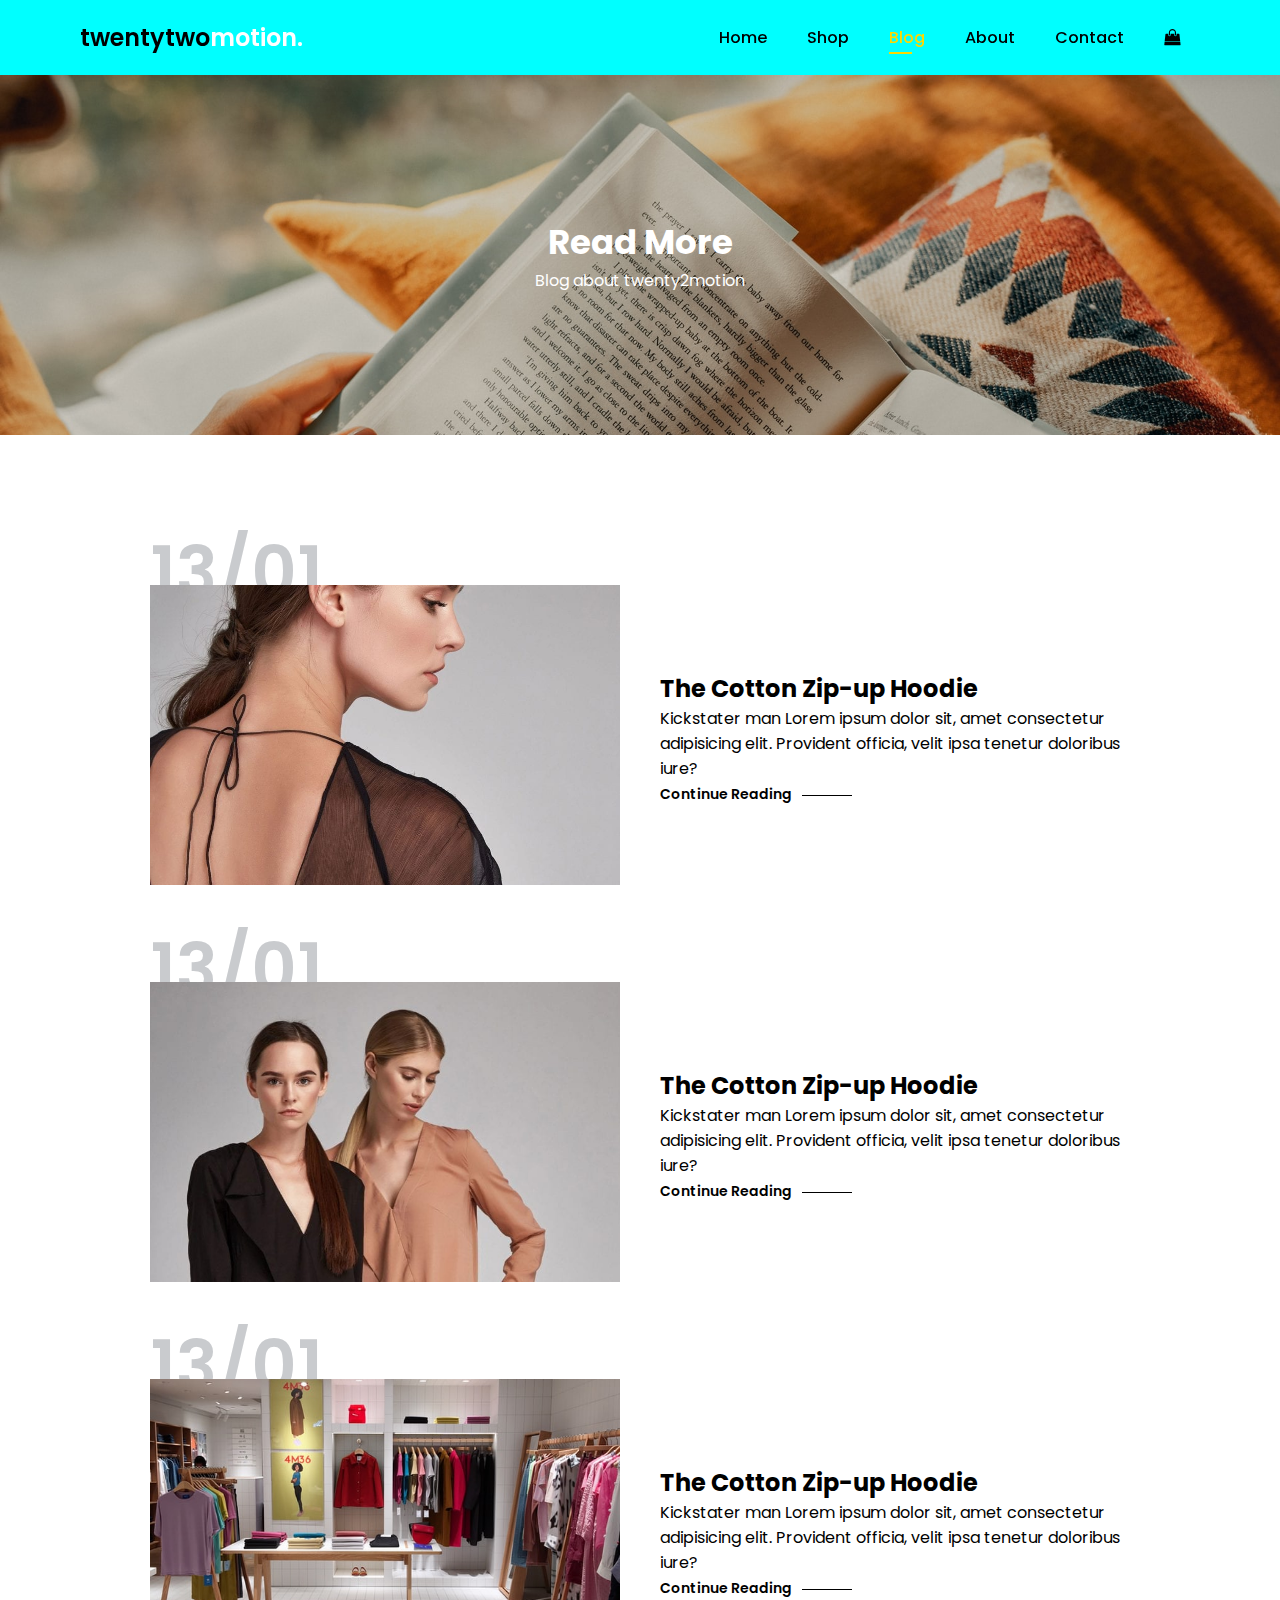
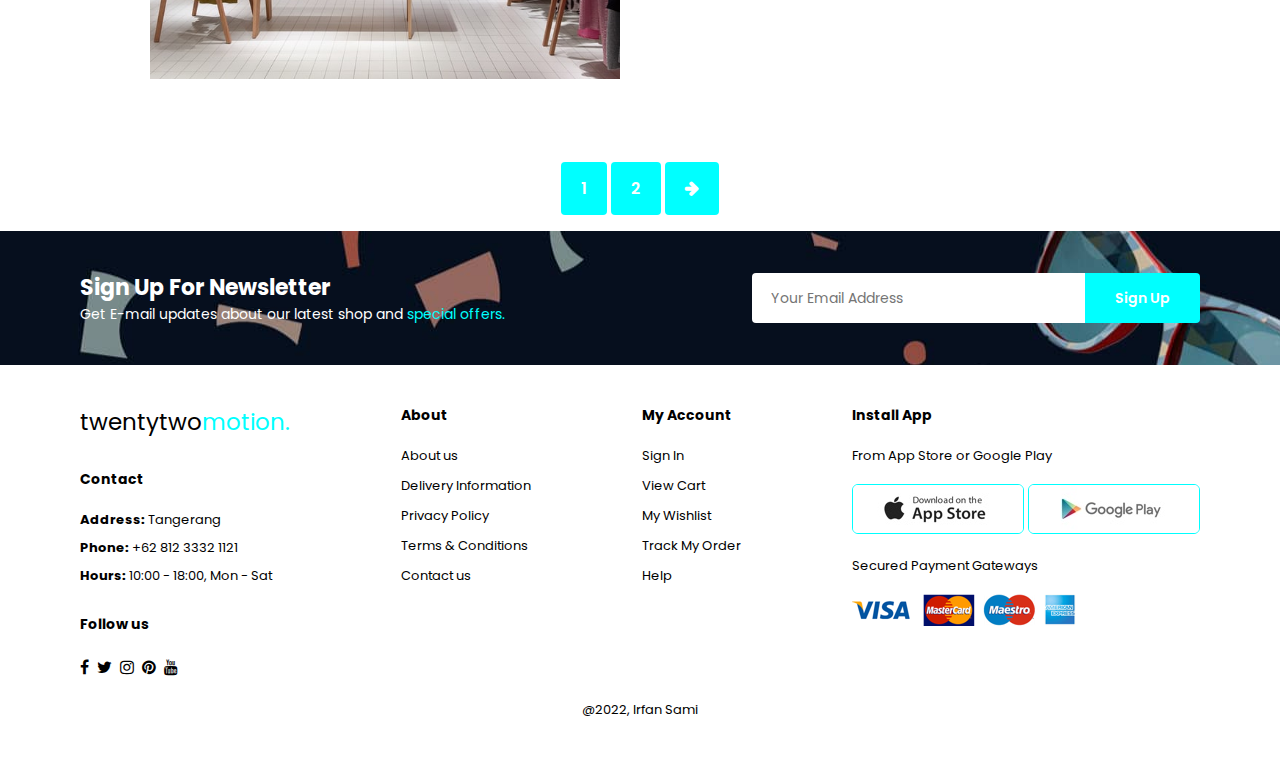
==== blog.html @ f617ca68 "menambahkan blog" ====
<!DOCTYPE html>
<html lang="en">
<head>
  <meta charset="UTF-8">
  <meta http-equiv="X-UA-Compatible" content="IE=edge">
  <meta name="viewport" content="width=device-width, initial-scale=1.0">
  <link rel="stylesheet" href="./src/css/style.css">
  <link rel="stylesheet" href="https://cdnjs.cloudflare.com/ajax/libs/font-awesome/4.7.0/css/font-awesome.min.css">
  <title>Ecommerce</title>
</head>
<body>
  <section id="header">
    <a href="#" class="logo">twentytwo<span>motion.</span></a>
    <div>
      <ul id="navbar">
        <li><a href="index.html">Home</a></li>
        <li><a href="shop.html">Shop</a></li>
        <li><a href="blog.html" class="active">Blog</a></li>
        <li><a href="#">About</a></li>
        <li><a href="#">Contact</a></li>
        <li id="lg-bag"><a href="#"><i class="fa fa-shopping-bag" aria-hidden="true"></i></a></li>
        <a href="#" id="close"><i class="fa fa-times"></i></a>
      </ul>
    </div>
    <div id="mobile">
      <a href="#"><i class="fa fa-shopping-bag"></i></a>
      <i id="bar" class="fa fa-outdent"></i>
    </div>
  </section>

  <section id="page-header" class="blog-header">
    <h2>Read More</h2>
    <p>Blog about twenty2motion</p>
  </section>

  <section id="blog">
    <div class="blog-box">
      <div class="blog-image">
        <img src="./src/images/blog/b1.jpg" alt="image-1">
      </div>
      <div class="blog-details">
        <h2>The Cotton Zip-up Hoodie</h2>
        <p>Kickstater man Lorem ipsum dolor sit, amet consectetur adipisicing elit. Provident officia, velit ipsa tenetur doloribus iure?</p>
        <a href="#">Continue Reading</a>
      </div>
      <h1>13/01</h1>
    </div>
    <div class="blog-box">
      <div class="blog-image">
        <img src="./src/images/blog/b2.jpg" alt="image-1">
      </div>
      <div class="blog-details">
        <h2>The Cotton Zip-up Hoodie</h2>
        <p>Kickstater man Lorem ipsum dolor sit, amet consectetur adipisicing elit. Provident officia, velit ipsa tenetur doloribus iure?</p>
        <a href="#">Continue Reading</a>
      </div>
      <h1>13/01</h1>
    </div>
    <div class="blog-box">
      <div class="blog-image">
        <img src="./src/images/blog/b3.jpg" alt="image-1">
      </div>
      <div class="blog-details">
        <h2>The Cotton Zip-up Hoodie</h2>
        <p>Kickstater man Lorem ipsum dolor sit, amet consectetur adipisicing elit. Provident officia, velit ipsa tenetur doloribus iure?</p>
        <a href="#">Continue Reading</a>
      </div>
      <h1>13/01</h1>
    </div>
  </section>

  <section id="pagination">
    <a href="#">1</a>
    <a href="#">2</a>
    <a href="#"><i class="fa fa-arrow-right"></i></a>
  </section>

  <section id="newsletter" class="section-p1 section m1">
    <div class="newstext">
      <h4>Sign Up For Newsletter</h4>
      <p>Get E-mail updates about our latest shop and <span>special offers.</span></p>
    </div>
    <div class="form">
      <input type="text" placeholder="Your Email Address">
      <button class="nl-normal">Sign Up</button>
    </div>
  </section>

  <footer class="section-p1">
    <div class="col">
      <a href="#" class="logo2">twentytwo<span>motion.</span></a>
      <h4>Contact</h4>
      <p><strong>Address:</strong> Tangerang</p>
      <p><strong>Phone:</strong> +62 812 3332 1121</p>
      <p><strong>Hours:</strong> 10:00 - 18:00, Mon - Sat</p>
      <div class="follow">
        <h4>Follow us</h4>
        <div class="icon">
          <i class="fa fa-facebook"></i>
          <i class="fa fa-twitter"></i>
          <i class="fa fa-instagram"></i>
          <i class="fa fa-pinterest"></i>
          <i class="fa fa-youtube"></i>
        </div>
      </div>
    </div>
    <div class="col">
      <h4>About</h4>
      <a href="#">About us</a>
      <a href="#">Delivery Information</a>
      <a href="#">Privacy Policy</a>
      <a href="#">Terms & Conditions</a>
      <a href="#">Contact us</a>
    </div>
    <div class="col">
      <h4>My Account</h4>
      <a href="#">Sign In</a>
      <a href="#">View Cart</a>
      <a href="#">My Wishlist</a>
      <a href="#">Track My Order</a>
      <a href="#">Help</a>
    </div>
    <div class="col install">
      <h4>Install App</h4>
      <p>From App Store or Google Play</p>
      <div class="row">
        <img src="./src/images/pay/app.jpg" alt="AppStore">
        <img src="./src/images/pay/play.jpg" alt="GooglePlay">
      </div>
      <p>Secured Payment Gateways</p>
      <img src="./src/images/pay/pay.png" alt="Pay">
    </div>
    <div class="copyright">
      <p>@2022, Irfan Sami</p>
    </div>
  </footer>

  <script src="./src/js/main.js"></script>
</body>
</html>
---- src/css/style.css ----
@import url('https://fonts.googleapis.com/css2?family=Poppins:wght@400;500;600;700&display=swap');

/* global styling  */
* {
  font-family: 'Poppins', sans-serif;
  margin: 0;
  padding: 0;
  box-sizing: border-box;
  text-decoration: none;
}

body {
  width: 100%;
}

.section-p1 {
  padding: 40px 80px;
}

.section-m1 {
  margin: 40px 0;
}

button.normal {
  font-size: 14px;
  font-weight: 600;
  padding: 15px 30px;
  color: black;
  background-color: white;
  border-radius: 4px;
  cursor: pointer;
  border: none;
  outline: none;
  transition: 0.2s;
}

button.white {
  font-size: 13px;
  font-weight: 600;
  padding: 11px 18px;
  color: white;
  background-color: transparent;
  cursor: pointer;
  border: 1px solid white;
  outline: none;
  transition: 0.2s;
}

button.nl-normal {
  font-size: 14px;
  font-weight: 600;
  padding: 15px 30px;
  color: white;
  background-color: aqua;
  border-radius: 4px;
  cursor: pointer;
  border: none;
  outline: none;
  transition: 0.2s;
  height: 3.125rem;
}

/* header styling  */
#header {
  display: flex;
  align-items: center;
  justify-content: space-between;
  padding: 20px 80px;
  background: aqua;
  box-shadow: 0 5px 15px rgba(0, 0, 0, 0.06);
  z-index: 999;
  position: sticky;
  top: 0;
  left: 0;
}

.logo {
  font-size: 24px;
  font-weight: 600;
  color: black;
}

.logo span {
  color: white;
}

#navbar {
  display: flex;
  align-items: center;
  justify-content: center;
}

#navbar li {
  list-style: none;
  padding: 0 20px;
  position: relative;
}

#navbar li a {
  font-size: 16px;
  font-weight: 500;
  color: black;
  transition: 0.03s ease;
}

#navbar li a:hover,
#navbar li a.active {
  color: gold;
}

#navbar li a.active::after,
#navbar li a:hover::after {
  content: "";
  width: 30%;
  height: 2px;
  background: gold;
  position: absolute;
  bottom: -4px;
  left: 20px;
}

#mobile{
  display: none;
  align-items: center;
}
#close{
  display: none;
}

/* hero styling */
#hero {
  background: url('../images/home/banner.png');
  height: 87vh;
  width: 100%;
  background-size: cover;
  background-position: top 25% right 0;
  padding: 0 550px 60px;
  display: flex;
  flex-direction: column;
  align-items: flex-start;
  justify-content: end;
}

#hero button {
  font-size: 20px;
  font-weight: 500;
  background-color: gold;
  width: 100%;
  cursor: pointer;
  transition: 0.3 ease;
}

#hero button:hover {
  color: white;
}

/* feature styling */
#feature {
  display: flex;
  align-items: center;
  justify-content: space-between;
  flex-wrap: wrap;
}

#feature .fe-box {
  width: 180px;
  text-align: center;
  padding: 25px 15px;
  box-shadow: 20px 20px 34px rgba(0, 0, 0, 0.03);
  border: 1px solid #cce7d0;
  border-radius: 4px;
  margin: 15px 0;
}

#feature .fe-box:hover {
  box-shadow: 10px 10px 54px rgba(219, 218, 223, 0.1);
}

#feature .fe-box img {
  width: 100%;
  margin-bottom: 10px;
}

#feature .fe-box h6 {
  display: inline-block;
  padding: 9px 8px 6px 8px;
  line-height: 1;
  border-radius: 4px;
  color: #088178;
  background-color: #fddde4;
}

#feature .fe-box:nth-child(2) h6 {
  background-color: #cdebbc;
}

#feature .fe-box:nth-child(3) h6 {
  background-color: #d1e8f2;
}

#feature .fe-box:nth-child(4) h6 {
  background-color: #cdd4f8;
}

#feature .fe-box:nth-child(5) h6 {
  background-color: #f6dbf6;
}

#feature .fe-box:nth-child(6) h6 {
  background-color: #cdebbe;
}

/* Product styling  */
#product1 {
  text-align: center;
}

#product1 .pro-container {
  display: flex;
  justify-content: space-between;
  padding-top: 20px;
  flex-wrap: wrap;
}

#product1 h2 {
  font-size: 55px;
}

#product1 p {
  font-size: 18px;
}

#product1 .pro {
  width: 23%;
  min-width: 250px;
  padding: 10px 12px;
  border: 1px solid #cce7d0;
  border-radius: 20px;
  cursor: pointer;
  box-shadow: 20px 20px 30px rgba(0, 0, 0, 0.02);
  margin: 15px 0;
  transition: 0.02 ease;
  position: relative;
}

#product1 .pro:hover {
  box-shadow: 20px 20px 30px rgba(0, 0, 0, 0.06);
}

#product1 .pro img {
  width: 100%;
  border-radius: 20px;
}

#product1 .pro .des {
  text-align: start;
  padding: 10px 0;
}

#product1 .pro .des span {
  color: #606063;
  font-size: 12px;
}

#product1 .pro .des h5 {
  padding-top: 7px;
  color: black;
  font-size: 14px;
}

#product1 .pro .des h4 {
  padding-top: 7px;
  font-size: 22px;
  font-weight: 700;
}

#product1 .pro .star .checked {
  color: orange;
}

#product1 .pro .cart {
  width: 40px;
  height: 40px;
  line-height: 40px;
  border-radius: 50px;
  background-color: aqua;
  font-weight: 500;
  color: black;
  border: 1px solid #cce7d0;
  position: absolute;
  bottom: 20px;
  right: 10px;
}

/* banner styling  */
#banner {
  display: flex;
  flex-direction: column;
  justify-content: center;
  align-items: center;
  text-align: center;
  background-image: url("../images/banner/b2.jpg");
  width: 100%;
  height: 40vh;
  background-size: cover;
  background-position: center;
}

#banner h4 {
  color: white;
  font-size: 24px;
  font-weight: 500;
}

#banner h2 {
  color: white;
  font-size: 38px;
}

#banner h2 span {
  color: aqua;
}

#banner button:hover {
  background: aqua;
}

/* sm-banner styling  */
#sm-banner {
  display: flex;
  justify-content: space-between;
  flex-wrap: wrap;
}

#sm-banner .banner-box {
  display: flex;
  flex-direction: column;
  justify-content: center;
  align-items: flex-start;
  background-image: url("../images/banner/b17.jpg");
  min-width: 580px;
  height: 50vh;
  background-size: cover;
  background-position: center;
  padding: 30px;
}

#sm-banner .banner-box2 {
  background-image: url("../images/banner/b10.jpg");
}

#sm-banner h4 {
  color: white;
  font-weight: 500;
  font-size: 20px;
}

#sm-banner h2 {
  color: white;
  font-size: 34px;
}

#sm-banner span {
  color: white;
  margin-bottom: 12px;
}

#sm-banner button:hover {
  background: aqua;
  border: 1px solid aqua;
  color: black;
}

/* banner3 styling  */
#banner3 {
  display: flex;
  justify-content: space-between;
  flex-wrap: wrap;
  padding: 0 80px;
}

#banner3 .banner-box {
  display: flex;
  flex-direction: column;
  justify-content: center;
  align-items: flex-start;
  background-image: url("../images/banner/b7.jpg");
  min-width: 30%;
  height: 30vh;
  background-size: cover;
  background-position: center;
  padding: 20px;
  margin-bottom: 20px;
}

#banner3 .banner-box2 {
  background-image: url("../images/banner/b16.jpg");
}

#banner3 .banner-box3 {
  background-image: url("../images/banner/b18.jpg");
}

#banner3 h2 {
  color: white;
  font-size: 22px;
}

#banner3 h3 {
  color: crimson;
  font-size: 15px;
}

/* newsletter styling  */
#newsletter {
  display: flex;
  justify-content: space-between;
  flex-wrap: wrap;
  align-items: center;
  background-image: url("/src/images/banner/b2.jpg");
  background-repeat: no-repeat;
  background-position: 20% 30%;
  background-color: #088178;
}

#newsletter h4 {
  color: white;
  font-size: 22px;
}

#newsletter p {
  font-size: 14px;
  color: white;
}

#newsletter p span {
  color: aqua;
}

#newsletter input {
  height: 3.125rem;
  padding: 0 1.25em;
  font-size: 14px;
  width: 100%;
  border: 1px solid transparent;
  border-radius: 4px;
  outline: none;
  border-top-right-radius: 0;
  border-bottom-right-radius: 0;
}

#newsletter .form {
  display: flex;
  width: 40%;
}

#newsletter button {
  background-color: aqua;
  border-top-left-radius: 0;
  border-bottom-left-radius: 0;
  text-align: center;
  white-space: nowrap;
}
/* ===================================================================================================== */
/* PAGES SHOP  */
#page-header{
  background-image: url("../images/banner/b1.jpg");
  width: 100%;
  height: 40vh;
  background-size: cover;
  display: flex;
  color: white;
  justify-content: center;
  text-align: center;
  flex-direction: column;
  padding: 14px;
}
#page-header h2{
  font-size: 34px;
}
#pagination{
  text-align: center;
  margin-bottom: 30px;
}
#pagination a{
  background-color: aqua;
  padding: 15px 20px;
  border-radius: 4px;
  color: white;
  font-weight: 600;
}
#pagination a i{
  font-size: 16px;
  font-weight: 600;
}
/* ===================================================================================================== */
/* Product Details  */
#prodetails{
  display: flex;
  margin-top: 20px;
}
#prodetails .single-pro-image{
  width: 40%;
  margin-right: 50px;
}
.small-img-group{
  display: flex;
  justify-content: space-between;
}
.small-img-col{
  flex-basis: 24%;
  cursor: pointer;
}
#prodetails .single-pro-details{
  width: 50%;
  padding-top: 50px;
}
#prodetails .single-pro-details h6{
  font-size: 14px;
}
#prodetails .single-pro-details h4{
  font-size: 24px;
  padding: 40px 0 10px 0;
}
#prodetails .single-pro-details h2{
  font-size: 33px;
}
#prodetails .single-pro-details select{
  display: block;
  padding: 5px 10px;
  margin-bottom: 10px;
}
#prodetails .single-pro-details input{
  width: 50px;
  height: 47px;
  padding-left: 10px;
  font-size: 16px;
  margin-right: 10px;
  text-align: center;
}
#prodetails .single-pro-details input:focus{
  outline: none;
}
#prodetails .single-pro-details span{
  line-height: 25px;
}
/* ===================================================================================================== */
/* ===================================================================================================== */
/* Blog  */
#page-header.blog-header{
  background-image: url("../images/banner/b19.jpg");
}
#blog{
  padding: 150px 150px 0 150px;
}
#blog .blog-box{
  display: flex;
  align-items: center;
  width: 100%;
  position: relative;
  padding-bottom: 90px;
}
#blog .blog-image{
  width: 50%;
  margin-right: 40px;
}
#blog img{
  width: 100%;
  height: 300px;
  object-fit: cover;
}
#blog .blog-details{
  width: 50%;
}
#blog .blog-details a{
  font-size: 14px;
  color: black;
  font-weight: 600;
  position: relative;
}
#blog .blog-details a::after{
  content: "";
  width: 50px;
  height: 1px;
  background-color: black;
  position: absolute;
  top: 11px;
  right: -60px;
}
#blog .blog-details a:hover{
  color: aqua;
}
#blog .blog-box h1{
  position: absolute;
  top: -65px;
  left: 0;
  font-size: 70px;
  font-weight: 600;
  color: #c9cbce;
  z-index: -9;
}
/* ===================================================================================================== */
/* footer styling  */
footer {
  display: flex;
  flex-wrap: wrap;
  justify-content: space-between;
}

footer .col {
  display: flex;
  flex-direction: column;
  align-items: flex-start;
  margin-bottom: 20px;
}

.col .logo2 {
  font-size: 23px;
  color: black;
  margin-bottom: 30px;
}

.logo2 span {
  color: aqua;
}

footer h4 {
  font-size: 14px;
  padding-bottom: 20px;
}

footer p {
  font-size: 13px;
  margin: 0 0 8px 0;
}

footer a {
  font-size: 13px;
  color: black;
  margin-bottom: 10px;
}

footer .follow {
  margin-top: 20px;
}

footer .follow i {
  padding-right: 4px;
  cursor: pointer;
}

footer .install .row img {
  border: 1px solid aqua;
  border-radius: 6px;
}

footer .install img {
  margin: 10px 0 15px 0;
}

footer .follow i:hover,
footer a:hover {
  color: aqua;
}

footer .copyright {
  width: 100%;
  text-align: center;
}

/* Responsive  */
@media (max-width:799px) {
  #navbar {
    display: flex;
    flex-direction: column;
    align-items: flex-start;
    justify-content: flex-start;
    position: fixed;
    top: 0;
    right: -300px;
    height: 100vh;
    width: 300px;
    background-color: aqua;
    box-shadow: 0 40px 60px rgba(0, 0, 0, 0.1);
    padding: 80px 0 0 10px;
    transition: 0.3s;
  }

  #navbar.active{
    right: 0px;
  }

  #navbar li {
    margin-bottom: 25px;
  }

  #mobile{
    display: flex;
    align-items: center;
  }

  #mobile i{
    color: black;
    font-size: 24px;
    padding-left: 20px;
  }
  #close{
    display: flex;
    position: absolute;
    top: 30px;
    left: 30px;
    color: black;
    font-size: 24px;
  }
  #hero{
  padding: 0px;
  justify-content: center;
  align-items: center;
  background-position: 50%;
  }
  #hero button{
    width: 50%;
    margin-top: 420px;
  }
  #lg-bag{
    display: none;
  }
  #banner{
    height: 20vh;
  }
  #banner h2{
    font-size: 30px;
  }
  #sm-banner .banner-box{
    min-width: 100%;
  }
  #banner3{
    padding: 0 40px;
  }
  #banner3 .banner-box{
    width: 28%;
  }
  #newsletter .form{
    width: 70%;
  }
  #prodetails{
    display: flex;
    flex-direction: column;
  }
  #prodetails .single-pro-image {
    width: 100%;
    margin-right: 0px;
  }
  #prodetails .single-pro-details {
    width: 100%;
  }
  #blog{
    padding: 100px 20px 0 20px;
  }
  #blog .blog-image{
    width: 100%;
    margin: 30px;
  }
  #blog .blog-details{
    width: 100%;
  }
}

@media (max-width: 477px) {
  .section-p1{
    padding: 20px;
  }
  #header{
    padding: 10px 30px;
  }
  #hero{
    padding: 0 20px;
  }
  #feature{
    justify-content: space-between;
  }
  #feature .fe-box{
    width: 155px;
    margin: 0 0 15px 0;
  }
  #product1 .pro{
    width: 100%;
  }
  #banner{
    height: 40vh;
  }
  #sm-banner .banner-box{
    height: 40vh;
  }
  #sm-banner .banner-box2{
    margin-top: 25px;
  }
  #banner3{
    padding: 0 20px;
  }
  #banner3 .banner-box{
    width: 100%;
  }
  #newsletter{
    padding: 40px 20px;
  }
  #newsletter .form{
    width: 100%;
    margin-top: 15px;
  }
}
@media(max-width: 950px){
  #hero{
    padding: 0px;
    justify-content: center;
    align-items: center;
    background-position: 50%;
  }
  #hero button{
    width: 50%;
    margin-top: 530px;
  }
  #feature .fe-box{
    width: 120px;
    padding: 0;
    margin: 0;
  }
  #product1 .pro{
    width: 50%;
  }
  #banner{
    height: 20vh;
  }
  #sm-banner .banner-box{
    height: 35vh;
    width: 100%;
  }
  #sm-banner .banner-box2{
    margin-top: 25px;
  }
  #banner3 .banner-box{
    width: 100%;
    height: 15vh;
    background-position: center;
  }
}
@media (max-width: 899px){
  #feature .fe-box{
    width: 110px;
    padding: 0;
    margin: 0;
  }
}

@media (max-width: 599px){
  #product1 .pro{
    width: 100%;
  }
  #banner{
    height: 32vh;
  }
  #newsletter .form{
    width: 100%;
    margin-top: 25px;
  }
  #blog{
    padding: 100px 20px 0 20px;
  }
  #blog .blog-box{
    display: flex;
    flex-direction: column;
    align-items: flex-start;
  }
  #blog .blog-image{
    width: 100%;
    margin-right: 0px;
    margin-bottom: 30px;
  }
  #blog .blog-details{
    width: 100%;
  }
}

@media (max-width: 299px){
  #hero{
    padding: 0px;
  }
  #header{
    padding: 10px 10px;
  }
  #blog{
    padding: 100px 20px 0 20px;
  }
  #blog .blog-box{
    display: flex;
    flex-direction: column;
    align-items: flex-start;
  }
  #blog .blog-image{
    width: 100%;
    margin-right: 0px;
    margin-bottom: 30px;
  }
  #blog .blog-details{
    width: 100%;
  }
}

@media (max-width: 375px){
  #blog{
    padding: 100px 20px 0 20px;
  }
  #blog .blog-box{
    display: flex;
    flex-direction: column;
    align-items: flex-start;
  }
  #blog .blog-image{
    width: 100%;
    margin-right: 0px;
    margin-bottom: 30px;
  }
  #blog .blog-details{
    width: 100%;
  }
}
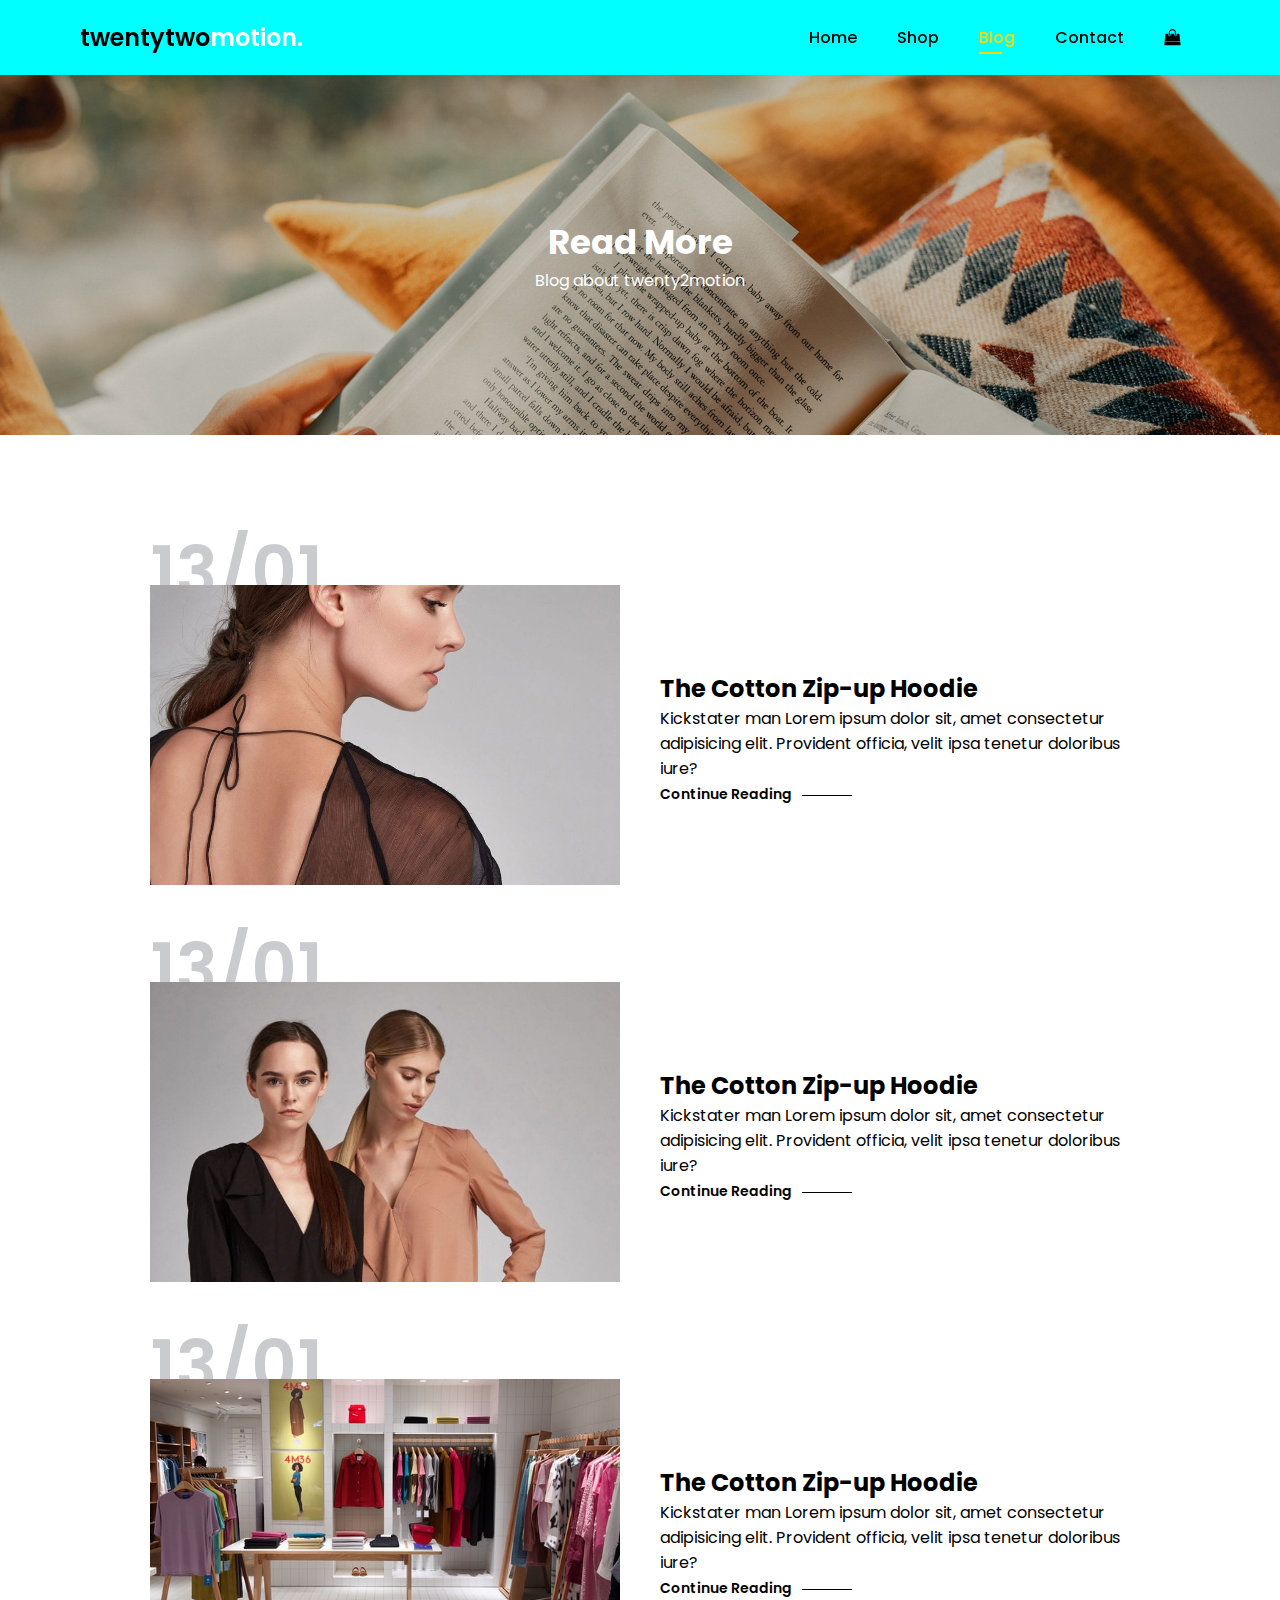
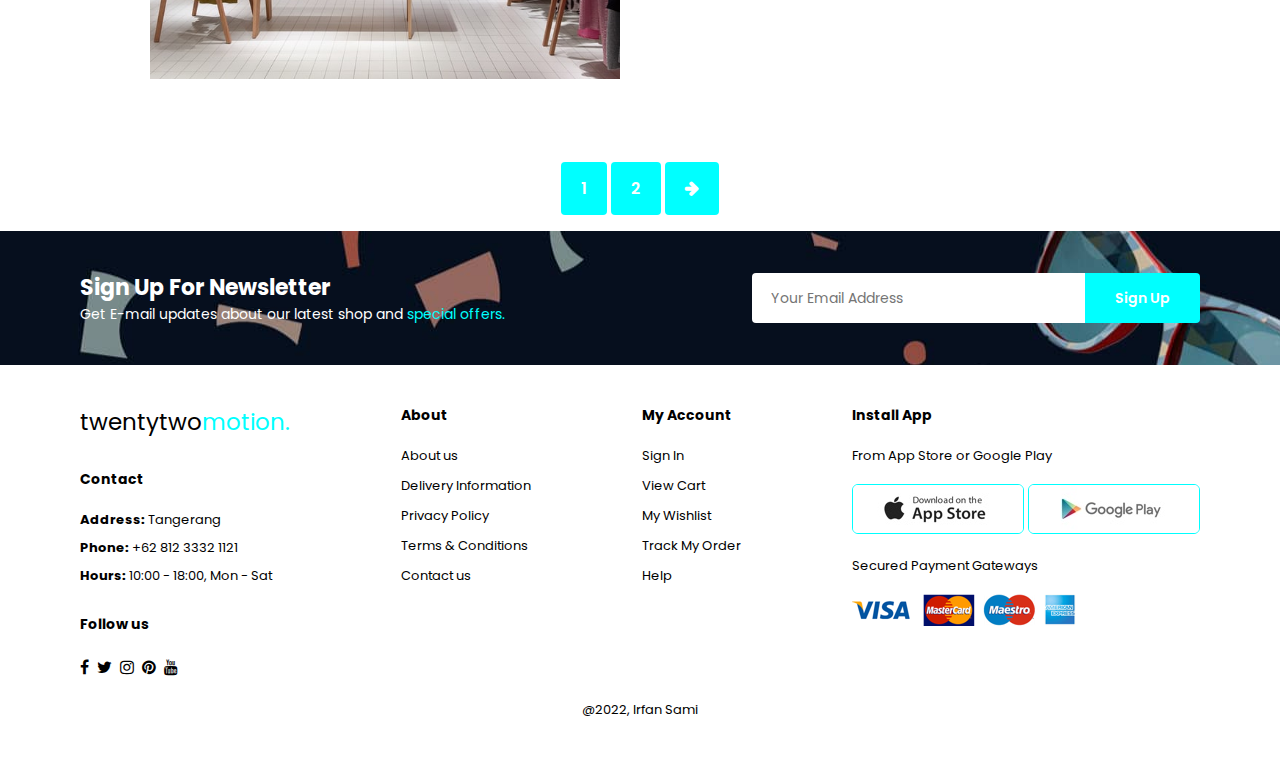
==== commit 054aae4e: "menambahkan cart" ====
--- a/blog.html
+++ b/blog.html
@@ -16,9 +16,8 @@
         <li><a href="index.html">Home</a></li>
         <li><a href="shop.html">Shop</a></li>
         <li><a href="blog.html" class="active">Blog</a></li>
-        <li><a href="#">About</a></li>
-        <li><a href="#">Contact</a></li>
-        <li id="lg-bag"><a href="#"><i class="fa fa-shopping-bag" aria-hidden="true"></i></a></li>
+        <li><a href="contact.html">Contact</a></li>
+        <li id="lg-bag"><a href="cart.html"><i class="fa fa-shopping-bag" aria-hidden="true"></i></a></li>
         <a href="#" id="close"><i class="fa fa-times"></i></a>
       </ul>
     </div>
--- a/src/css/style.css
+++ b/src/css/style.css
@@ -600,6 +600,159 @@
   z-index: -9;
 }
 /* ===================================================================================================== */
+/* Contact styling  */
+#contact-details{
+  display: flex;
+  align-items: center;
+  justify-content: space-between;
+}
+#contact-details .details{
+  width: 40%;
+}
+#contact-details .details span,
+#form-details form span{
+  font-size: 22px;
+}
+#contact-details .details h2,
+#form-details form h2{
+  font-size: 20px;
+  line-height: 15px;
+  padding: 20px 0;
+}
+#contact-details .details h3{
+  font-size: 15px;
+  padding-bottom: 10px 0;
+}
+#contact-details .details li{
+  list-style-type: none;
+  display: flex;
+  padding: 10px 0;
+}
+#contact-details .details li i{
+  font-size: 15px;
+  padding-right: 22px;
+}
+#contact-details .details li p{
+  font-size: 14px;
+}
+#contact-details .map{
+  width: 55%;
+  height: 400px;
+}
+#contact-details .map iframe{
+  width: 100%;
+  height: 100%;
+}
+#form-details{
+  display: flex;
+  justify-content: space-between;
+  margin: 30px;
+  padding: 80px;
+  border: 5px solid #e1e1e1;
+}
+#form-details form{
+  width: 65%;
+  display: flex;
+  flex-direction: column;
+  align-items: flex-start;
+}
+#form-details form input,
+#form-details form textarea{
+  width: 100%;
+  padding: 12px 15px;
+  outline: none;
+  margin-bottom: 20px;
+  border: 5px solid #e1e1e1;
+}
+/* ===================================================================================================== */
+/* Cart Styling  */
+#cart{
+  overflow-x: auto;
+}
+#cart table{
+  width: 100%;
+  border-collapse: collapse;
+  table-layout: fixed;
+  white-space: nowrap;
+}
+#cart table img{
+  width: 70px;
+}
+#cart table td:nth-child(1){
+  width: 100px;
+  text-align: center;
+}
+#cart table td:nth-child(2),
+#cart table td:nth-child(4),
+#cart table td:nth-child(5),
+#cart table td:nth-child(6){
+  width: 150px;
+  text-align: center;
+}
+#cart table td:nth-child(3){
+  width: 250px;
+  text-align: center;
+}
+#cart table td:nth-child(5) input{
+  width: 70px;
+  padding: 10px 5px 10px 15px;
+}
+#cart table thead{
+  border: 5px solid #e2e9e1;
+  border-left: none;
+  border-right: none;
+}
+#cart table thead td{
+  font-weight: 700;
+  text-transform: uppercase;
+  font-size: 13px;
+  padding: 18px 0;
+}
+#cart table tbody tr td{
+  padding-top: 15px;
+}
+#cart table tbody td{
+  font-size: 15px;
+}
+#cart-add{
+  display: flex;
+  flex-wrap: wrap;
+  justify-content: space-between;
+}
+#coupon{
+  width: 50%;
+  margin-bottom: 30px;
+}
+#coupon h3,
+#subtotal h3{
+  padding-bottom: 15px;
+}
+#coupon input{
+  padding: 10px 20px;
+  outline: none;
+  width: 60%;
+  margin-right: 10px;
+  border: 5px solid #e2e9e1;
+}
+#subtotal{
+  width: 50%;
+  margin-bottom: 30px;
+  border: 5px solid #e2e9e1;
+  padding: 30px;
+}
+#subtotal table{
+  border-collapse: collapse;
+  width: 100%;
+  margin-bottom: 20px;
+}
+#subtotal table td{
+  width: 50%;
+  border: 5px solid #e2e9e1;
+  padding: 10px;
+  font-size: 13px;
+}
+/* ===================================================================================================== */
+
 /* footer styling  */
 footer {
   display: flex;
@@ -764,6 +917,17 @@
   #blog .blog-details{
     width: 100%;
   }
+
+  /* contact page  */
+  #contact-details{
+    flex-direction: column;
+  }
+  #contact-details .details{
+    width: 100%;
+  }
+  #form-details{
+    padding: 40px;
+  }
 }
 
 @media (max-width: 477px) {
@@ -807,6 +971,17 @@
   #newsletter .form{
     width: 100%;
     margin-top: 15px;
+  }
+  /* cart page  */
+  #cart-add{
+    flex-direction: column;
+  }
+  #coupon{
+    width: 100%;
+  }
+  #subtotal{
+    width: 100%;
+    padding: 20px;
   }
 }
 @media(max-width: 950px){
@@ -923,4 +1098,11 @@
   #blog .blog-details{
     width: 100%;
   }
+  /* contact page  */
+  #form-details form{
+    width: 100%;
+  }
+  #contact-details .map{
+    width: 100%;
+  }
 }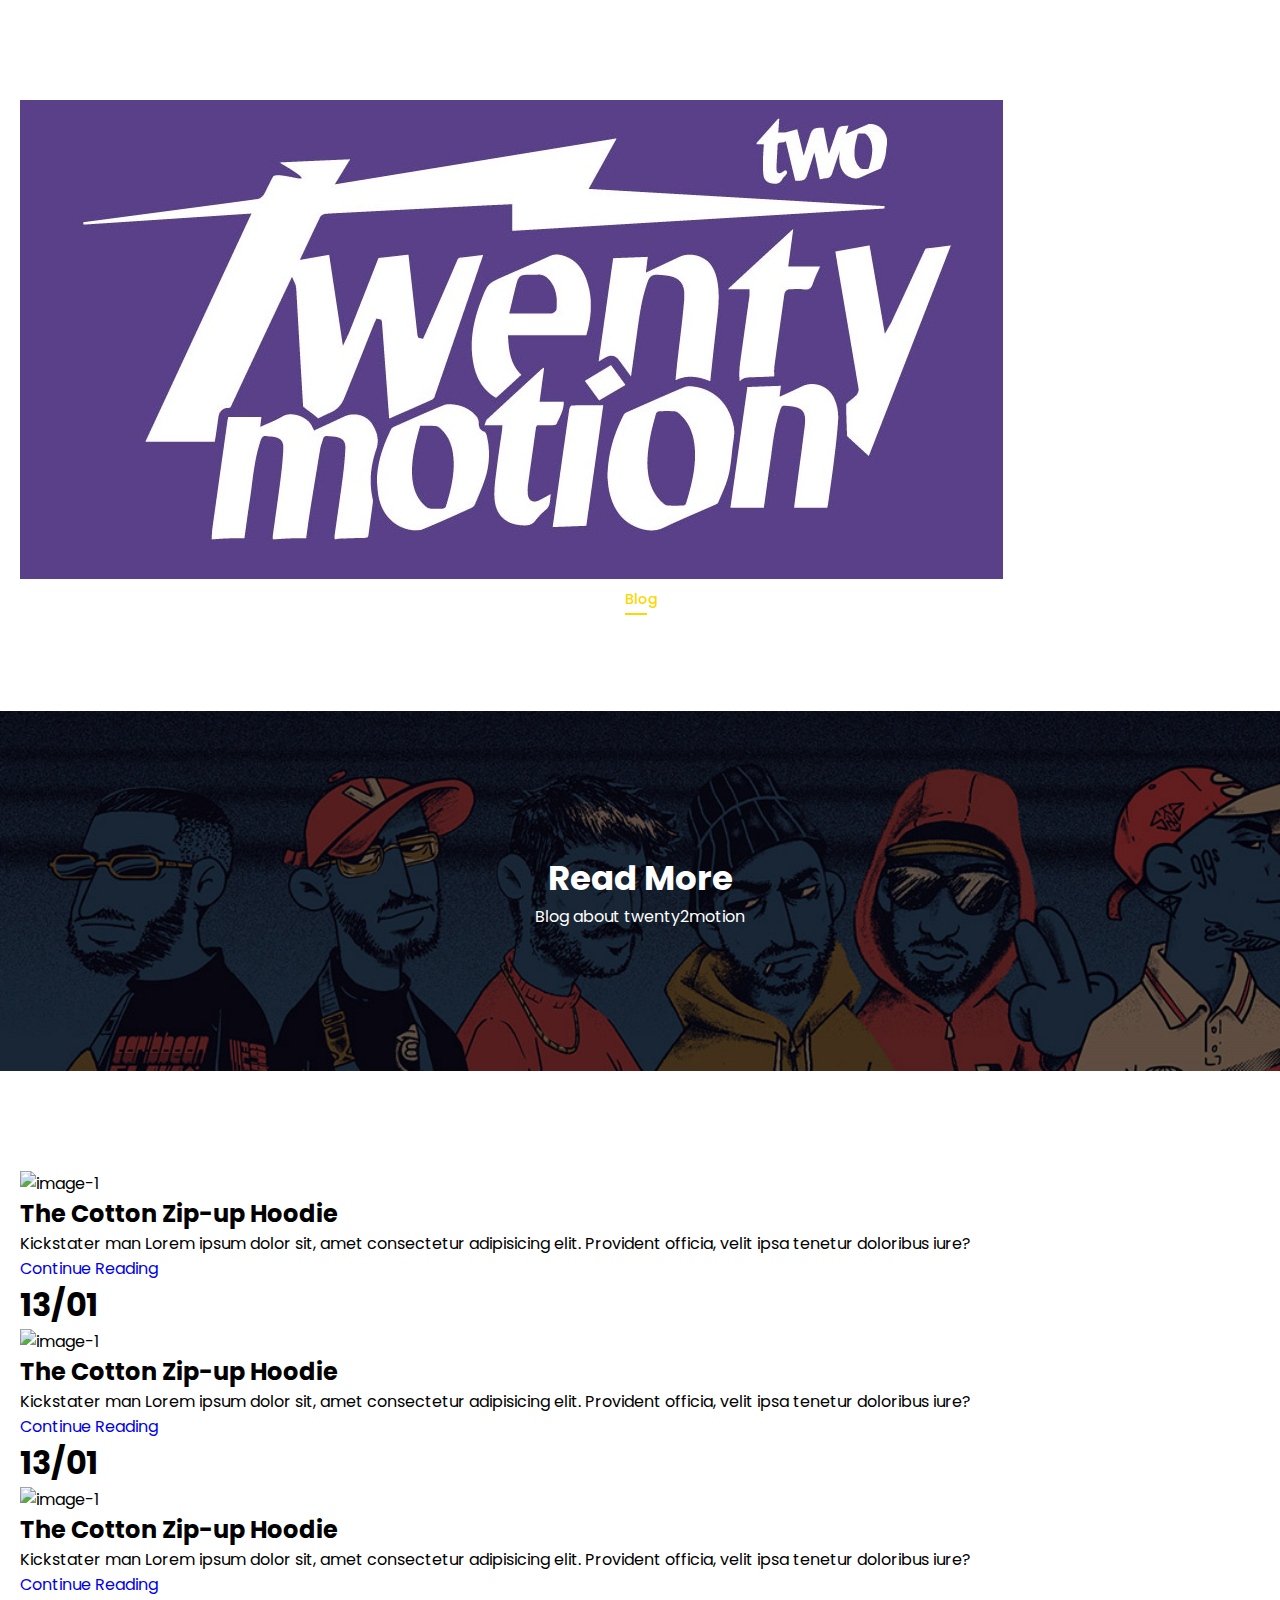
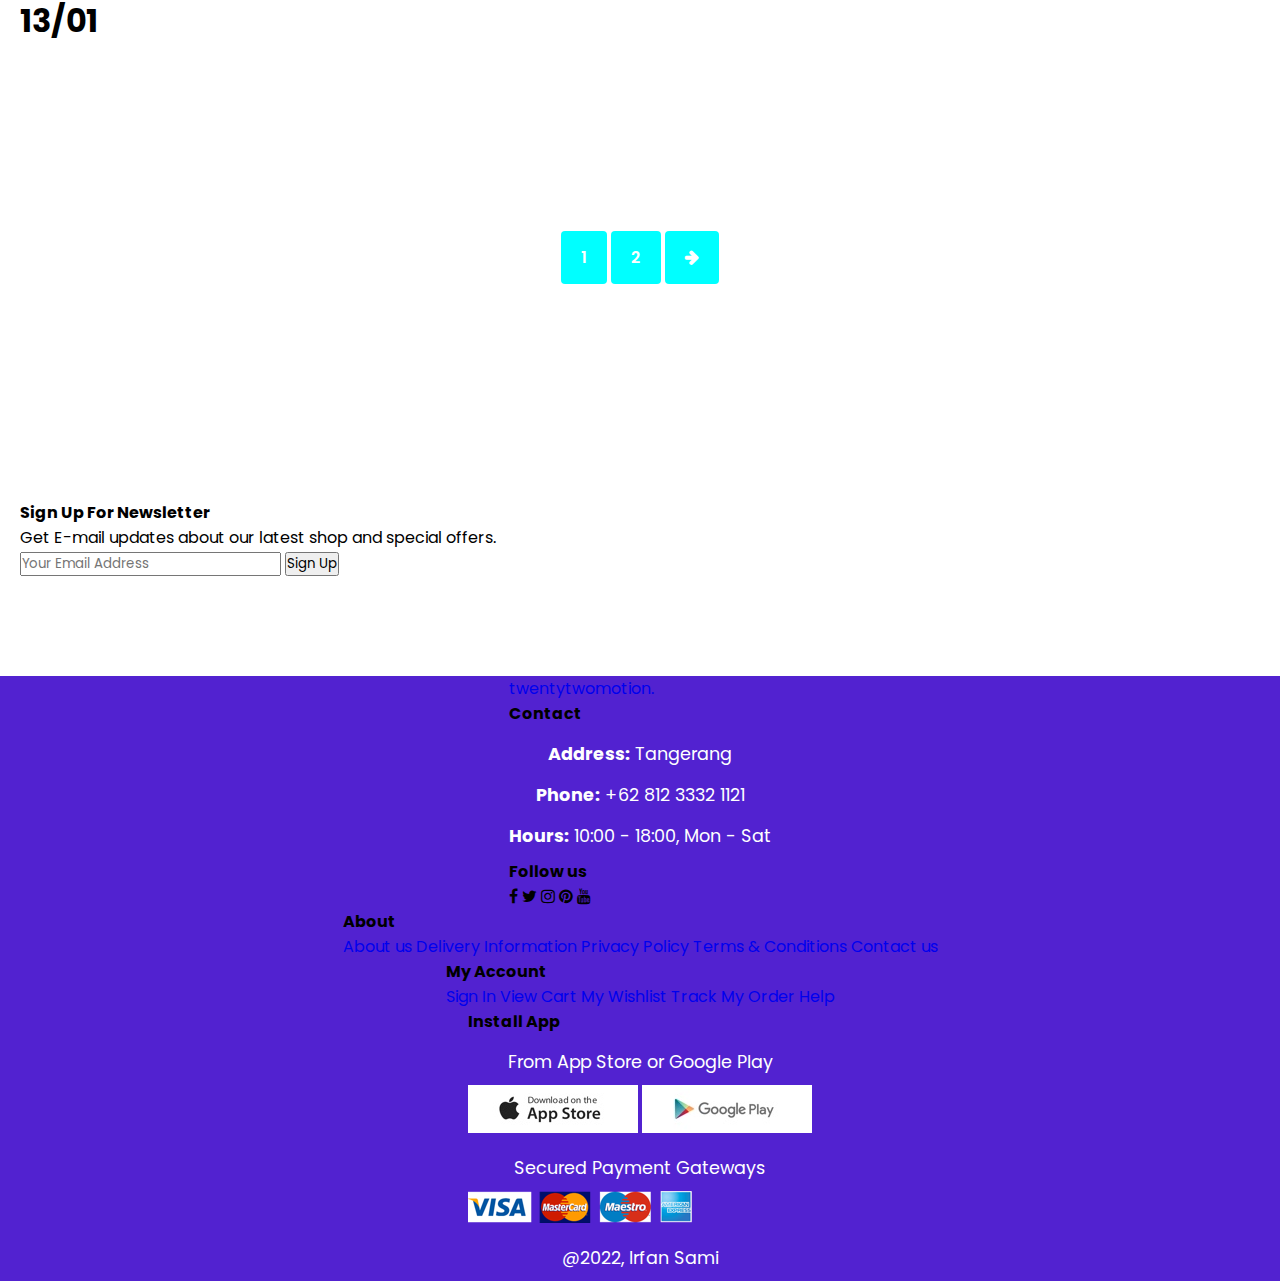
==== commit 970e0fc2: "FIX ALL" ====
--- a/blog.html
+++ b/blog.html
@@ -10,7 +10,7 @@
 </head>
 <body>
   <section id="header">
-    <a href="#" class="logo">twentytwo<span>motion.</span></a>
+    <a href="index.html" class="logo"><img src="./src/images/home/Logo.jpg" alt="Logo"></a>
     <div>
       <ul id="navbar">
         <li><a href="index.html">Home</a></li>
@@ -22,7 +22,7 @@
       </ul>
     </div>
     <div id="mobile">
-      <a href="#"><i class="fa fa-shopping-bag"></i></a>
+      <a href="cart.html"><i class="fa fa-shopping-bag"></i></a>
       <i id="bar" class="fa fa-outdent"></i>
     </div>
   </section>
--- a/src/css/style.css
+++ b/src/css/style.css
@@ -1,105 +1,168 @@
 @import url('https://fonts.googleapis.com/css2?family=Poppins:wght@400;500;600;700&display=swap');
 
 /* global styling  */
+/* @font-face {
+  font-family: 'Helvetica';
+  src: url(../font/Helvetica.ttf);
+} */
 * {
-  font-family: 'Poppins', sans-serif;
+  font-family: 'Poppins','sans-serif';
   margin: 0;
   padding: 0;
   box-sizing: border-box;
   text-decoration: none;
-}
-
-body {
-  width: 100%;
-}
-
-.section-p1 {
-  padding: 40px 80px;
-}
-
-.section-m1 {
-  margin: 40px 0;
-}
-
-button.normal {
-  font-size: 14px;
+  scroll-behavior: smooth;
+}
+
+body{
+  width: 100%;
+}
+
+:root{
+  --primary-color: linear-gradient(45deg, #5222d0 0%, #ec615b 100%);
+  --secondary-color: #fff;
+  --third-color:#fff;
+  --fourth-color:rgb(0, 0, 0);
+  --fiveth-color: #5222d0;
+  --sixth-color:#ec615b;
+  --seventh-color: #5222d0;
+  --eighth-color: #000000;
+  --nineth-color: #ec615b;
+  --last-color: #cce7d0;
+}
+.darkmode{
+  --primary-color: #fff;
+  --secondary-color: rgb(0, 0, 0);
+  --third-color: linear-gradient(#5222d0 0%,#ec615b 100%);
+  --fourth-color:#fff;
+  --fiveth-color: #07f81b;
+  --sixth-color:#000000;
+  --seventh-color:#fff;
+  --eighth-color: #000000;
+  --nineth-color:#fff;
+  --last-color:#d5d5d5;
+
+}
+
+.container-top,
+.container-bottom{
+  background: var(--primary-color);
+}
+section{
+  padding: 100px 20px;
+}
+.about .about-title,
+.service .service-title,
+.product .product-title,
+.pricelist .pricelist-title,
+.contact .contact-title{
+  /* background-color: #07f81b; */
+  width: 100%;
+  text-align: center;
+  margin-bottom: 30px;
+}
+.about .about-title-text,
+.service .service-title-text,
+.product .product-title-text,
+.pricelist .pricelist-title-text,
+.contact .contact-title-text{
+  font-size: 24px;
   font-weight: 600;
-  padding: 15px 30px;
-  color: black;
-  background-color: white;
-  border-radius: 4px;
+  color: var(--secondary-color);
+  letter-spacing: 4px;
+}
+.about .about-content,
+.service .service-content,
+.product .product-content,
+.pricelist .pricelist-content,
+.contact .contact-content{
+  display: flex;
+  flex-wrap: wrap;
+  align-items: center;
+  /* background-color: #088178; */
+}
+.garis-bawah{
+  background-color: #767676;
+  height: 5px;
+  width: 8%;
+  border-radius: 3px;
+  /* margin: auto;
+  margin-top: 15px; */
+  /* left: 625px; */
+  position: absolute;
+  left: 0;
+  right: 0;
+  margin: auto;
+  justify-content: center;
+  overflow: hidden;
+}
+.garis-bawah span{
+  width: 15px;
+  height: 100%;
+  background: var(--third-color);
+  border-radius: 3px;
+  position: absolute;
+  top: 0;
+  left: 0;
+  animation: moving 2s linear infinite;
+}
+@keyframes moving{
+  0%{
+    left: -20px;
+  }
+  100%{
+    left: 100%;
+  }
+}
+.pricelist-card-button,
+.form-details-button{
+  padding: 0.6rem 3rem;
+  border: 2px solid #5222d0;
+  background-color: #5222d0;
+  color: #fff;
+  border-radius: 30px;
   cursor: pointer;
-  border: none;
-  outline: none;
-  transition: 0.2s;
-}
-
-button.white {
-  font-size: 13px;
-  font-weight: 600;
-  padding: 11px 18px;
-  color: white;
+  transition: all 50ms ease-in;
+}
+.pricelist-card-button:hover,
+.form-details-button:hover{
+  border: 2px solid var(--nineth-color);
   background-color: transparent;
-  cursor: pointer;
-  border: 1px solid white;
-  outline: none;
-  transition: 0.2s;
-}
-
-button.nl-normal {
-  font-size: 14px;
-  font-weight: 600;
-  padding: 15px 30px;
-  color: white;
-  background-color: aqua;
-  border-radius: 4px;
-  cursor: pointer;
-  border: none;
-  outline: none;
-  transition: 0.2s;
-  height: 3.125rem;
-}
+  color: var(--nineth-color);
+  font-weight: 800;
+}
+
 
 /* header styling  */
-#header {
+.header {
   display: flex;
   align-items: center;
   justify-content: space-between;
-  padding: 20px 80px;
-  background: aqua;
+  padding: 5px 80px;
+  background: #5a4089;
   box-shadow: 0 5px 15px rgba(0, 0, 0, 0.06);
   z-index: 999;
   position: sticky;
   top: 0;
   left: 0;
 }
-
 .logo {
-  font-size: 24px;
-  font-weight: 600;
-  color: black;
-}
-
-.logo span {
-  color: white;
-}
-
-#navbar {
+  width: 150px;
+}
+#navbar{
   display: flex;
   align-items: center;
   justify-content: center;
 }
-
 #navbar li {
   list-style: none;
   padding: 0 20px;
   position: relative;
 }
-
 #navbar li a {
-  font-size: 16px;
+  font-size: 0.9em;
   font-weight: 500;
-  color: black;
+  color: white;
   transition: 0.03s ease;
 }
 
@@ -107,7 +170,6 @@
 #navbar li a.active {
   color: gold;
 }
-
 #navbar li a.active::after,
 #navbar li a:hover::after {
   content: "";
@@ -118,7 +180,10 @@
   bottom: -4px;
   left: 20px;
 }
-
+#icon{
+  width: 40px;
+  cursor: pointer;
+}
 #mobile{
   display: none;
   align-items: center;
@@ -128,9 +193,9 @@
 }
 
 /* hero styling */
-#hero {
-  background: url('../images/home/banner.png');
-  height: 87vh;
+.hero {
+  background: url('../images/home/Banner.jpg');
+  height: 100vh;
   width: 100%;
   background-size: cover;
   background-position: top 25% right 0;
@@ -141,159 +206,178 @@
   justify-content: end;
 }
 
-#hero button {
-  font-size: 20px;
-  font-weight: 500;
-  background-color: gold;
-  width: 100%;
-  cursor: pointer;
-  transition: 0.3 ease;
-}
-
-#hero button:hover {
-  color: white;
-}
-
-/* feature styling */
-#feature {
-  display: flex;
-  align-items: center;
-  justify-content: space-between;
+/*About Styling*/
+.about {
+  /* background-color: red; */
+  text-align: center;
+  height: 100vh;
   flex-wrap: wrap;
 }
-
-#feature .fe-box {
-  width: 180px;
-  text-align: center;
-  padding: 25px 15px;
-  box-shadow: 20px 20px 34px rgba(0, 0, 0, 0.03);
-  border: 1px solid #cce7d0;
-  border-radius: 4px;
-  margin: 15px 0;
-}
-
-#feature .fe-box:hover {
-  box-shadow: 10px 10px 54px rgba(219, 218, 223, 0.1);
-}
-
-#feature .fe-box img {
-  width: 100%;
-  margin-bottom: 10px;
-}
-
-#feature .fe-box h6 {
-  display: inline-block;
-  padding: 9px 8px 6px 8px;
-  line-height: 1;
-  border-radius: 4px;
-  color: #088178;
-  background-color: #fddde4;
-}
-
-#feature .fe-box:nth-child(2) h6 {
-  background-color: #cdebbc;
-}
-
-#feature .fe-box:nth-child(3) h6 {
-  background-color: #d1e8f2;
-}
-
-#feature .fe-box:nth-child(4) h6 {
-  background-color: #cdd4f8;
-}
-
-#feature .fe-box:nth-child(5) h6 {
-  background-color: #f6dbf6;
-}
-
-#feature .fe-box:nth-child(6) h6 {
-  background-color: #cdebbe;
-}
+@keyframes slideInLeft{
+  from{
+    transform: translateX(-500px);
+  }
+  to{
+    transform: translateX(0);
+  }
+}
+@keyframes slideInRight{
+  from{
+    transform: translateX(500px);
+  }
+  to{
+    transform: translateX(0);
+  }
+}
+.column-left{
+  /* background-color: red; */
+  width: 45%;
+  animation: slideInLeft 1s ease-in 1s;
+}
+.about .about-content .column-left img{
+  width: 500px;
+  border-radius: 5%;
+}
+.about .about-content .column-right{
+  /* background-color: yellow; */
+  width: 55%;
+  text-align: justify;
+  animation: slideInRight 1s ease-in 1s;
+}
+.about .about-description{
+  width: 90%;
+  margin-bottom: 25px;
+  margin: auto;
+}
+.about .about-description-text{
+  font-size: 18px;
+  font-weight: 200;
+  color: var(--secondary-color);
+}
+
+
+/* Service Styling */
+.service{
+  height: 100vh;
+  /* background-color: green; */
+}
+.service-content-top{
+  width: 75%;
+  margin: auto;
+}
+.service-content-top-text{
+  font-weight: lighter;
+  font-size: 18px;
+  text-align: center;
+  color: var(--secondary-color);
+}
+.service-content-bottom{
+  width: 100%;
+  margin: auto;
+  padding: 5px;
+}
+@keyframes slideToTop{
+  from{
+    transform: translateY(500px);
+  }to{
+    transform: translateY(0);
+  }
+}
+.service-content-bottom-cards{
+  width: 100%;
+  height: 50%;
+  padding: 15px;
+  margin: auto;
+  display: flex;
+  justify-content: center;
+  text-align: center;
+  color: var(--secondary-color);
+  margin-top: 50px;
+  animation: slideToTop 1s ease-in 2s;
+  /* background-color: red; */
+}
+.service-content-bottom-card{
+  width: 25%;
+  height: 420px;
+  margin-left: 10px;
+  /* margin-top: 50px; */
+}
+.service-content-bottom-card-content{
+  margin-bottom: 5px;
+  padding: 10px;
+  /* background-color: red; */
+}
+.service-content-bottom-card-content:hover{
+  color: gold;
+}
+.service-content-bottom-card-content i{
+  font-size: 50px;
+  margin-bottom: 20px;
+}
+.service-content-bottom-card-content h1{
+  font-size: 28px;
+  font-weight: 600;
+  margin-bottom: 20px;
+}
+.service-content-bottom-card p{
+  font-size: 0.8em;
+  line-height: 20px;
+  /* background-color: red; */
+  /* font-weight: 400; */
+}
+
 
 /* Product styling  */
-#product1 {
-  text-align: center;
-}
-
-#product1 .pro-container {
-  display: flex;
-  justify-content: space-between;
-  padding-top: 20px;
-  flex-wrap: wrap;
-}
-
-#product1 h2 {
-  font-size: 55px;
-}
-
-#product1 p {
-  font-size: 18px;
-}
-
-#product1 .pro {
+.product {
+  text-align: center;
+}
+.product .product-content-item {
   width: 23%;
   min-width: 250px;
   padding: 10px 12px;
-  border: 1px solid #cce7d0;
+  border: 1px solid black;
   border-radius: 20px;
   cursor: pointer;
-  box-shadow: 20px 20px 30px rgba(0, 0, 0, 0.02);
-  margin: 15px 0;
+  box-shadow: 0 5px 14px rgba(0, 0, 0, 0.25), 0 5px 5px rgba(0, 0, 0, 0.22);
+  margin: 15px 15px;
   transition: 0.02 ease;
-  position: relative;
-}
-
-#product1 .pro:hover {
+  /* position: relative; */
+  transition: transform .2s ease-in;
+  background-color: white;
+}
+.product .product-content-item:hover {
   box-shadow: 20px 20px 30px rgba(0, 0, 0, 0.06);
-}
-
-#product1 .pro img {
+  transform: scale(1.1);
+}
+.product .product-content-item img {
   width: 100%;
   border-radius: 20px;
 }
-
-#product1 .pro .des {
+.product .product-content-item .des {
   text-align: start;
   padding: 10px 0;
 }
-
-#product1 .pro .des span {
-  color: #606063;
+.product .product-content-item .des span {
   font-size: 12px;
-}
-
-#product1 .pro .des h5 {
+  color: black;
+}
+.product .product-content-item .des h5 {
   padding-top: 7px;
   color: black;
   font-size: 14px;
 }
-
-#product1 .pro .des h4 {
+.product .product-content-item .des h4 {
   padding-top: 7px;
   font-size: 22px;
   font-weight: 700;
 }
-
-#product1 .pro .star .checked {
+.product .product-content-item .star .checked {
   color: orange;
 }
 
-#product1 .pro .cart {
-  width: 40px;
-  height: 40px;
-  line-height: 40px;
-  border-radius: 50px;
-  background-color: aqua;
-  font-weight: 500;
-  color: black;
-  border: 1px solid #cce7d0;
-  position: absolute;
-  bottom: 20px;
-  right: 10px;
-}
 
 /* banner styling  */
-#banner {
+.banner {
   display: flex;
   flex-direction: column;
   justify-content: center;
@@ -305,162 +389,240 @@
   background-size: cover;
   background-position: center;
 }
-
-#banner h4 {
+.banner h4 {
   color: white;
   font-size: 24px;
   font-weight: 500;
 }
-
-#banner h2 {
+.banner h2 {
   color: white;
   font-size: 38px;
-}
-
-#banner h2 span {
-  color: aqua;
-}
-
-#banner button:hover {
-  background: aqua;
-}
-
-/* sm-banner styling  */
-#sm-banner {
+  margin: 15px;
+}
+.banner h2 span {
+  color: #5222d0;
+}
+
+/* Pricelist styling */
+.pricelist .pricelist-content .pricelist-cards{
+  display: flex;
+  width: 100%;
+  padding: 15px;
+  justify-content: center;
+}
+.pricelist .pricelist-content .pricelist-card{
+  background: var(--third-color);
+  display: flex;
+  flex-direction: column;
+  align-items: center;
+  justify-content: center;
+  height: auto;
+  width: 290px;
+  border-radius: 20px;
+  box-shadow: 0 5px 14px rgba(0, 0, 0, 0.25), 0 5px 5px rgba(0, 0, 0, 0.22);
+  padding: 2rem;
+  margin: 1rem;
+  transition: all 0.2s ease-in;
+}
+.pricelist .pricelist-content .pricelist-card:hover{
+  transform: scale(1.1);
+}
+.pricelist-card-header{
+  text-align: center;
+  margin: 1rem;
+}
+.pricelist-card-header h2{
+  color: var(--fourth-color);
+}
+.pricelist-card:hover .pricelist-card-header > h2{
+  color: var(--seventh-color);
+  transform: scale(1.1);
+  letter-spacing: 2;
+}
+/* .pricelist-card-header > img{
+  width: 200px;
+  display: block;
+  margin: 0 auto;
+} */
+.pricelist-card-content{
+  width: 100%;
+}
+.pricelist-card-content > p{
+  font-size: 0.8rem;
+  padding: 0.6rem 1.5rem;
+  border-bottom: 1px solid #d5d5d5;
+  color: var(--fourth-color);
+}
+.pricelist-card-content >p:hover{
+  background-color: #d5d5d5;
+  color: var(--eighth-color);
+}
+.check{
+  color: var(--fiveth-color);
+}
+.uncheck{
+  color: var(--sixth-color);
+}
+.pricelist .pricelist-content .pricelist-button{
+  width: 50px;
+  height: 50px;
+}
+.pricelist-card-price{
+  margin: 1rem;
+}
+.pricelist-card-price >p{
+  font-size: 3rem;
+  font-weight: 800;
+  color: var(--fourth-color);
+}
+.pricelist-card-price>p>sup,
+.pricelist-card-price>p>sub{
+  font-size: 1rem;
+  color: var(--fourth-color);
+}
+
+
+/* Contact Styling */
+.contact{
+  background-color: var(--primary-color);
+}
+.form-details{
   display: flex;
   justify-content: space-between;
-  flex-wrap: wrap;
-}
-
-#sm-banner .banner-box {
+  margin: 30px;
+  padding: 80px;
+  box-shadow: 0 5px 14px rgba(0, 0, 0, 0.25), 0 5px 5px rgba(0, 0, 0, 0.29);
+  background: var(--third-color);
+}
+.form-details form{
+  width: 50%;
   display: flex;
   flex-direction: column;
-  justify-content: center;
   align-items: flex-start;
-  background-image: url("../images/banner/b17.jpg");
-  min-width: 580px;
-  height: 50vh;
-  background-size: cover;
-  background-position: center;
-  padding: 30px;
-}
-
-#sm-banner .banner-box2 {
-  background-image: url("../images/banner/b10.jpg");
-}
-
-#sm-banner h4 {
+}
+.form-details form h2{
+  font-size: 20px;
+  line-height: 15px;
+  padding: 20px 0;
+  color: var(--fourth-color);
+}
+.form-details form span{
+  font-size: 18px;
+  color: var(--fourth-color);
+}
+.form-details form input,
+.form-details form textarea{
+  width: 100%;
+  padding: 12px 15px;
+  outline: none;
+  margin-bottom: 20px;
+  border: 5px solid var(--last-color);
+}
+.map iframe{
+  margin-top: 75px;
+  width: 450px;
+  height: 407px;
+}
+
+
+/* footer styling  */
+footer {
+  position: relative;
+  width: 100%;
+  background: #5222d0;
+  display: flex;
+  flex-direction: column;
+  justify-content: center;
+  align-items: center;
+}
+footer .medsos,
+footer .menu{
+  position: relative;
+  display: flex;
+  justify-content: center;
+  align-items: center;
+  margin: 10px 0;
+}
+footer ul li{
+  list-style: none;
+}
+footer .medsos li a{
   color: white;
-  font-weight: 500;
-  font-size: 20px;
-}
-
-#sm-banner h2 {
+  font-size: 2em;
+  margin: 0 10px;
+  display: inline-block;
+  transition: 0.5s;
+}
+footer .medsos li a:hover{
+  transform: translateY(-10px);
+}
+footer .menu li a{
   color: white;
-  font-size: 34px;
-}
-
-#sm-banner span {
+  font-size: 1.2em;
+  margin: 0 10px;
+  display: inline-block;
+  opacity: 0.75;
+}
+footer .menu li a:hover{
+  opacity: 1;
+}
+footer p{
+  font-size: 1.1em;
   color: white;
-  margin-bottom: 12px;
-}
-
-#sm-banner button:hover {
-  background: aqua;
-  border: 1px solid aqua;
-  color: black;
-}
-
-/* banner3 styling  */
-#banner3 {
-  display: flex;
-  justify-content: space-between;
-  flex-wrap: wrap;
-  padding: 0 80px;
-}
-
-#banner3 .banner-box {
-  display: flex;
-  flex-direction: column;
-  justify-content: center;
-  align-items: flex-start;
-  background-image: url("../images/banner/b7.jpg");
-  min-width: 30%;
-  height: 30vh;
-  background-size: cover;
-  background-position: center;
-  padding: 20px;
-  margin-bottom: 20px;
-}
-
-#banner3 .banner-box2 {
-  background-image: url("../images/banner/b16.jpg");
-}
-
-#banner3 .banner-box3 {
-  background-image: url("../images/banner/b18.jpg");
-}
-
-#banner3 h2 {
-  color: white;
-  font-size: 22px;
-}
-
-#banner3 h3 {
-  color: crimson;
-  font-size: 15px;
-}
-
-/* newsletter styling  */
-#newsletter {
-  display: flex;
-  justify-content: space-between;
-  flex-wrap: wrap;
-  align-items: center;
-  background-image: url("/src/images/banner/b2.jpg");
-  background-repeat: no-repeat;
-  background-position: 20% 30%;
-  background-color: #088178;
-}
-
-#newsletter h4 {
-  color: white;
-  font-size: 22px;
-}
-
-#newsletter p {
-  font-size: 14px;
-  color: white;
-}
-
-#newsletter p span {
-  color: aqua;
-}
-
-#newsletter input {
-  height: 3.125rem;
-  padding: 0 1.25em;
-  font-size: 14px;
-  width: 100%;
-  border: 1px solid transparent;
-  border-radius: 4px;
-  outline: none;
-  border-top-right-radius: 0;
-  border-bottom-right-radius: 0;
-}
-
-#newsletter .form {
-  display: flex;
-  width: 40%;
-}
-
-#newsletter button {
-  background-color: aqua;
-  border-top-left-radius: 0;
-  border-bottom-left-radius: 0;
-  text-align: center;
-  white-space: nowrap;
-}
+  margin-top: 15px;
+  margin-bottom: 10px;
+  text-align: center;
+}
+footer .wave{
+  position: absolute;
+  background: url(../images/footer/wave2.png);
+  top: -100px;
+  left: 0;
+  width: 100%;
+  height: 100px;
+  background-size: 1000px 100px;
+}
+footer .wave#wave1{
+  z-index: 1000;
+  opacity: 1;
+  bottom: 0;
+  animation: animateWave 4s linear infinite;
+}
+footer .wave#wave2{
+  z-index: 999;
+  opacity: 0.5;
+  bottom: 10px;
+  animation: animateWave_02 4s linear infinite;
+}
+footer .wave#wave3{
+  z-index: 1000;
+  opacity: 0.2;
+  bottom: 15px;
+  animation: animateWave 3s linear infinite;
+}
+footer .wave#wave4{
+  z-index: 999;
+  opacity: 0.7;
+  bottom: 20px;
+  animation: animateWave_02 3s linear infinite;
+}
+@keyframes animateWave{
+  0%{
+    background-position-x: 1000px;
+  }100%{
+    background-position-x: 0px;
+  }
+}
+@keyframes animateWave_02{
+  0%{
+    background-position-x: 0px;
+  }100%{
+    background-position-x: 1000px;
+  }
+}
+
+
+
 /* ===================================================================================================== */
 /* PAGES SHOP  */
 #page-header{
@@ -493,11 +655,12 @@
   font-size: 16px;
   font-weight: 600;
 }
+
 /* ===================================================================================================== */
 /* Product Details  */
 #prodetails{
   display: flex;
-  margin-top: 20px;
+  background: var(--primary-color);
 }
 #prodetails .single-pro-image{
   width: 40%;
@@ -514,6 +677,7 @@
 #prodetails .single-pro-details{
   width: 50%;
   padding-top: 50px;
+  color: var(--secondary-color);
 }
 #prodetails .single-pro-details h6{
   font-size: 14px;
@@ -543,566 +707,4 @@
 }
 #prodetails .single-pro-details span{
   line-height: 25px;
-}
-/* ===================================================================================================== */
-/* ===================================================================================================== */
-/* Blog  */
-#page-header.blog-header{
-  background-image: url("../images/banner/b19.jpg");
-}
-#blog{
-  padding: 150px 150px 0 150px;
-}
-#blog .blog-box{
-  display: flex;
-  align-items: center;
-  width: 100%;
-  position: relative;
-  padding-bottom: 90px;
-}
-#blog .blog-image{
-  width: 50%;
-  margin-right: 40px;
-}
-#blog img{
-  width: 100%;
-  height: 300px;
-  object-fit: cover;
-}
-#blog .blog-details{
-  width: 50%;
-}
-#blog .blog-details a{
-  font-size: 14px;
-  color: black;
-  font-weight: 600;
-  position: relative;
-}
-#blog .blog-details a::after{
-  content: "";
-  width: 50px;
-  height: 1px;
-  background-color: black;
-  position: absolute;
-  top: 11px;
-  right: -60px;
-}
-#blog .blog-details a:hover{
-  color: aqua;
-}
-#blog .blog-box h1{
-  position: absolute;
-  top: -65px;
-  left: 0;
-  font-size: 70px;
-  font-weight: 600;
-  color: #c9cbce;
-  z-index: -9;
-}
-/* ===================================================================================================== */
-/* Contact styling  */
-#contact-details{
-  display: flex;
-  align-items: center;
-  justify-content: space-between;
-}
-#contact-details .details{
-  width: 40%;
-}
-#contact-details .details span,
-#form-details form span{
-  font-size: 22px;
-}
-#contact-details .details h2,
-#form-details form h2{
-  font-size: 20px;
-  line-height: 15px;
-  padding: 20px 0;
-}
-#contact-details .details h3{
-  font-size: 15px;
-  padding-bottom: 10px 0;
-}
-#contact-details .details li{
-  list-style-type: none;
-  display: flex;
-  padding: 10px 0;
-}
-#contact-details .details li i{
-  font-size: 15px;
-  padding-right: 22px;
-}
-#contact-details .details li p{
-  font-size: 14px;
-}
-#contact-details .map{
-  width: 55%;
-  height: 400px;
-}
-#contact-details .map iframe{
-  width: 100%;
-  height: 100%;
-}
-#form-details{
-  display: flex;
-  justify-content: space-between;
-  margin: 30px;
-  padding: 80px;
-  border: 5px solid #e1e1e1;
-}
-#form-details form{
-  width: 65%;
-  display: flex;
-  flex-direction: column;
-  align-items: flex-start;
-}
-#form-details form input,
-#form-details form textarea{
-  width: 100%;
-  padding: 12px 15px;
-  outline: none;
-  margin-bottom: 20px;
-  border: 5px solid #e1e1e1;
-}
-/* ===================================================================================================== */
-/* Cart Styling  */
-#cart{
-  overflow-x: auto;
-}
-#cart table{
-  width: 100%;
-  border-collapse: collapse;
-  table-layout: fixed;
-  white-space: nowrap;
-}
-#cart table img{
-  width: 70px;
-}
-#cart table td:nth-child(1){
-  width: 100px;
-  text-align: center;
-}
-#cart table td:nth-child(2),
-#cart table td:nth-child(4),
-#cart table td:nth-child(5),
-#cart table td:nth-child(6){
-  width: 150px;
-  text-align: center;
-}
-#cart table td:nth-child(3){
-  width: 250px;
-  text-align: center;
-}
-#cart table td:nth-child(5) input{
-  width: 70px;
-  padding: 10px 5px 10px 15px;
-}
-#cart table thead{
-  border: 5px solid #e2e9e1;
-  border-left: none;
-  border-right: none;
-}
-#cart table thead td{
-  font-weight: 700;
-  text-transform: uppercase;
-  font-size: 13px;
-  padding: 18px 0;
-}
-#cart table tbody tr td{
-  padding-top: 15px;
-}
-#cart table tbody td{
-  font-size: 15px;
-}
-#cart-add{
-  display: flex;
-  flex-wrap: wrap;
-  justify-content: space-between;
-}
-#coupon{
-  width: 50%;
-  margin-bottom: 30px;
-}
-#coupon h3,
-#subtotal h3{
-  padding-bottom: 15px;
-}
-#coupon input{
-  padding: 10px 20px;
-  outline: none;
-  width: 60%;
-  margin-right: 10px;
-  border: 5px solid #e2e9e1;
-}
-#subtotal{
-  width: 50%;
-  margin-bottom: 30px;
-  border: 5px solid #e2e9e1;
-  padding: 30px;
-}
-#subtotal table{
-  border-collapse: collapse;
-  width: 100%;
-  margin-bottom: 20px;
-}
-#subtotal table td{
-  width: 50%;
-  border: 5px solid #e2e9e1;
-  padding: 10px;
-  font-size: 13px;
-}
-/* ===================================================================================================== */
-
-/* footer styling  */
-footer {
-  display: flex;
-  flex-wrap: wrap;
-  justify-content: space-between;
-}
-
-footer .col {
-  display: flex;
-  flex-direction: column;
-  align-items: flex-start;
-  margin-bottom: 20px;
-}
-
-.col .logo2 {
-  font-size: 23px;
-  color: black;
-  margin-bottom: 30px;
-}
-
-.logo2 span {
-  color: aqua;
-}
-
-footer h4 {
-  font-size: 14px;
-  padding-bottom: 20px;
-}
-
-footer p {
-  font-size: 13px;
-  margin: 0 0 8px 0;
-}
-
-footer a {
-  font-size: 13px;
-  color: black;
-  margin-bottom: 10px;
-}
-
-footer .follow {
-  margin-top: 20px;
-}
-
-footer .follow i {
-  padding-right: 4px;
-  cursor: pointer;
-}
-
-footer .install .row img {
-  border: 1px solid aqua;
-  border-radius: 6px;
-}
-
-footer .install img {
-  margin: 10px 0 15px 0;
-}
-
-footer .follow i:hover,
-footer a:hover {
-  color: aqua;
-}
-
-footer .copyright {
-  width: 100%;
-  text-align: center;
-}
-
-/* Responsive  */
-@media (max-width:799px) {
-  #navbar {
-    display: flex;
-    flex-direction: column;
-    align-items: flex-start;
-    justify-content: flex-start;
-    position: fixed;
-    top: 0;
-    right: -300px;
-    height: 100vh;
-    width: 300px;
-    background-color: aqua;
-    box-shadow: 0 40px 60px rgba(0, 0, 0, 0.1);
-    padding: 80px 0 0 10px;
-    transition: 0.3s;
-  }
-
-  #navbar.active{
-    right: 0px;
-  }
-
-  #navbar li {
-    margin-bottom: 25px;
-  }
-
-  #mobile{
-    display: flex;
-    align-items: center;
-  }
-
-  #mobile i{
-    color: black;
-    font-size: 24px;
-    padding-left: 20px;
-  }
-  #close{
-    display: flex;
-    position: absolute;
-    top: 30px;
-    left: 30px;
-    color: black;
-    font-size: 24px;
-  }
-  #hero{
-  padding: 0px;
-  justify-content: center;
-  align-items: center;
-  background-position: 50%;
-  }
-  #hero button{
-    width: 50%;
-    margin-top: 420px;
-  }
-  #lg-bag{
-    display: none;
-  }
-  #banner{
-    height: 20vh;
-  }
-  #banner h2{
-    font-size: 30px;
-  }
-  #sm-banner .banner-box{
-    min-width: 100%;
-  }
-  #banner3{
-    padding: 0 40px;
-  }
-  #banner3 .banner-box{
-    width: 28%;
-  }
-  #newsletter .form{
-    width: 70%;
-  }
-  #prodetails{
-    display: flex;
-    flex-direction: column;
-  }
-  #prodetails .single-pro-image {
-    width: 100%;
-    margin-right: 0px;
-  }
-  #prodetails .single-pro-details {
-    width: 100%;
-  }
-  #blog{
-    padding: 100px 20px 0 20px;
-  }
-  #blog .blog-image{
-    width: 100%;
-    margin: 30px;
-  }
-  #blog .blog-details{
-    width: 100%;
-  }
-
-  /* contact page  */
-  #contact-details{
-    flex-direction: column;
-  }
-  #contact-details .details{
-    width: 100%;
-  }
-  #form-details{
-    padding: 40px;
-  }
-}
-
-@media (max-width: 477px) {
-  .section-p1{
-    padding: 20px;
-  }
-  #header{
-    padding: 10px 30px;
-  }
-  #hero{
-    padding: 0 20px;
-  }
-  #feature{
-    justify-content: space-between;
-  }
-  #feature .fe-box{
-    width: 155px;
-    margin: 0 0 15px 0;
-  }
-  #product1 .pro{
-    width: 100%;
-  }
-  #banner{
-    height: 40vh;
-  }
-  #sm-banner .banner-box{
-    height: 40vh;
-  }
-  #sm-banner .banner-box2{
-    margin-top: 25px;
-  }
-  #banner3{
-    padding: 0 20px;
-  }
-  #banner3 .banner-box{
-    width: 100%;
-  }
-  #newsletter{
-    padding: 40px 20px;
-  }
-  #newsletter .form{
-    width: 100%;
-    margin-top: 15px;
-  }
-  /* cart page  */
-  #cart-add{
-    flex-direction: column;
-  }
-  #coupon{
-    width: 100%;
-  }
-  #subtotal{
-    width: 100%;
-    padding: 20px;
-  }
-}
-@media(max-width: 950px){
-  #hero{
-    padding: 0px;
-    justify-content: center;
-    align-items: center;
-    background-position: 50%;
-  }
-  #hero button{
-    width: 50%;
-    margin-top: 530px;
-  }
-  #feature .fe-box{
-    width: 120px;
-    padding: 0;
-    margin: 0;
-  }
-  #product1 .pro{
-    width: 50%;
-  }
-  #banner{
-    height: 20vh;
-  }
-  #sm-banner .banner-box{
-    height: 35vh;
-    width: 100%;
-  }
-  #sm-banner .banner-box2{
-    margin-top: 25px;
-  }
-  #banner3 .banner-box{
-    width: 100%;
-    height: 15vh;
-    background-position: center;
-  }
-}
-@media (max-width: 899px){
-  #feature .fe-box{
-    width: 110px;
-    padding: 0;
-    margin: 0;
-  }
-}
-
-@media (max-width: 599px){
-  #product1 .pro{
-    width: 100%;
-  }
-  #banner{
-    height: 32vh;
-  }
-  #newsletter .form{
-    width: 100%;
-    margin-top: 25px;
-  }
-  #blog{
-    padding: 100px 20px 0 20px;
-  }
-  #blog .blog-box{
-    display: flex;
-    flex-direction: column;
-    align-items: flex-start;
-  }
-  #blog .blog-image{
-    width: 100%;
-    margin-right: 0px;
-    margin-bottom: 30px;
-  }
-  #blog .blog-details{
-    width: 100%;
-  }
-}
-
-@media (max-width: 299px){
-  #hero{
-    padding: 0px;
-  }
-  #header{
-    padding: 10px 10px;
-  }
-  #blog{
-    padding: 100px 20px 0 20px;
-  }
-  #blog .blog-box{
-    display: flex;
-    flex-direction: column;
-    align-items: flex-start;
-  }
-  #blog .blog-image{
-    width: 100%;
-    margin-right: 0px;
-    margin-bottom: 30px;
-  }
-  #blog .blog-details{
-    width: 100%;
-  }
-}
-
-@media (max-width: 375px){
-  #blog{
-    padding: 100px 20px 0 20px;
-  }
-  #blog .blog-box{
-    display: flex;
-    flex-direction: column;
-    align-items: flex-start;
-  }
-  #blog .blog-image{
-    width: 100%;
-    margin-right: 0px;
-    margin-bottom: 30px;
-  }
-  #blog .blog-details{
-    width: 100%;
-  }
-  /* contact page  */
-  #form-details form{
-    width: 100%;
-  }
-  #contact-details .map{
-    width: 100%;
-  }
 }